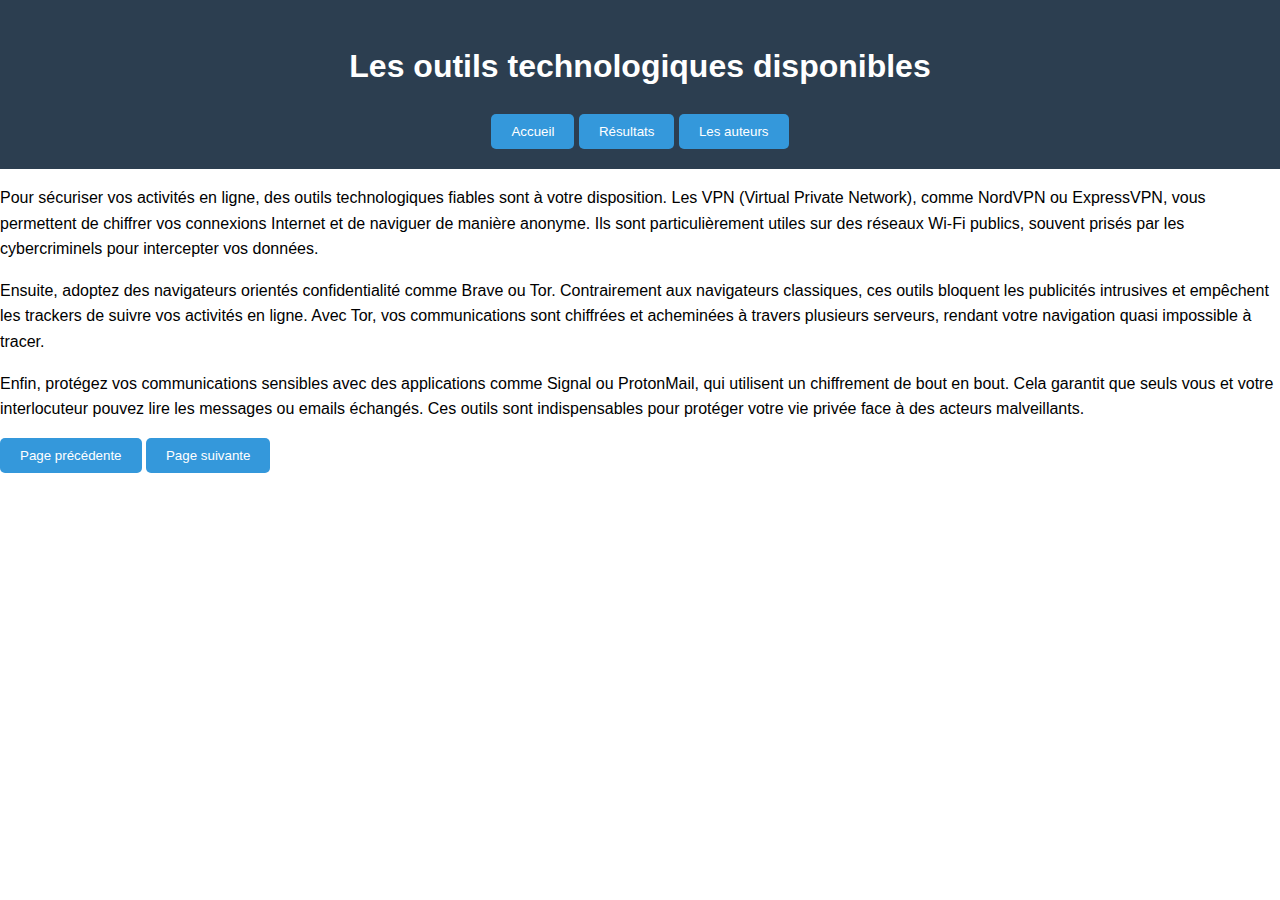
==== resultats/resultats2.html @ 11ca6e15 "assets" ====
<html lang="en">
  <head>
    <meta charset="UTF-8" />
    <meta name="viewport" content="width=device-width, initial-scale=1.0" />
    <title>Document</title>
    <link rel="stylesheet" href="../styles.css" />
  </head>
  <body>
    <header>
      <h1>Les outils technologiques disponibles</h1>
      <section>
        <button onclick="window.location.href='../index.html'">Accueil</button>
        <button onclick="window.location.href='resultats1.html'">
          Résultats
        </button>
        <button onclick="window.location.href='../auteurs.html'">
          Les auteurs
        </button>
      </section>
    </header>

    <p>
      Pour sécuriser vos activités en ligne, des outils technologiques fiables
      sont à votre disposition. Les VPN (Virtual Private Network), comme NordVPN
      ou ExpressVPN, vous permettent de chiffrer vos connexions Internet et de
      naviguer de manière anonyme. Ils sont particulièrement utiles sur des
      réseaux Wi-Fi publics, souvent prisés par les cybercriminels pour
      intercepter vos données.
    </p>
    <p>
      Ensuite, adoptez des navigateurs orientés confidentialité comme Brave ou
      Tor. Contrairement aux navigateurs classiques, ces outils bloquent les
      publicités intrusives et empêchent les trackers de suivre vos activités en
      ligne. Avec Tor, vos communications sont chiffrées et acheminées à travers
      plusieurs serveurs, rendant votre navigation quasi impossible à tracer.
    </p>
    <p>
      Enfin, protégez vos communications sensibles avec des applications comme
      Signal ou ProtonMail, qui utilisent un chiffrement de bout en bout. Cela
      garantit que seuls vous et votre interlocuteur pouvez lire les messages ou
      emails échangés. Ces outils sont indispensables pour protéger votre vie
      privée face à des acteurs malveillants.
    </p>
    <section>
      <button onclick="window.location.href='resultats1.html'">
        Page précédente
      </button>
      <button onclick="window.location.href='resultats3.html'">
        Page suivante
      </button>
    </section>
  </body>
</html>
---- styles.css ----
body {
  font-family: Arial, sans-serif;
  line-height: 1.6;
  margin: 0;
  padding: 0;
}

header {
  background-color: #2c3e50;
  color: #fff;
  padding: 20px;
  text-align: center;
}

main {
  margin: 0 auto;
  padding-bottom: 100px;
  padding-left: 50px;
  padding-right: 50px;
  padding-top: 50px;
}

button {
  background-color: #3498db;
  color: #fff;
  border: none;
  padding: 10px 20px;
  cursor: pointer;
  border-radius: 5px;
}

button:hover {
  background-color: #2980b9;
}

footer {
  background-color: #2c3e50;
  color: #fff;
  text-align: center;
  padding: 10px;
  position: fixed;
  bottom: 0;
  width: 100%;
}

/* img { */
/*   max-width: 100%; */
/*   height: auto; */
/*   border-radius: 5px; */
/* } */

.img-auteur {
  max-width: 300px;
}
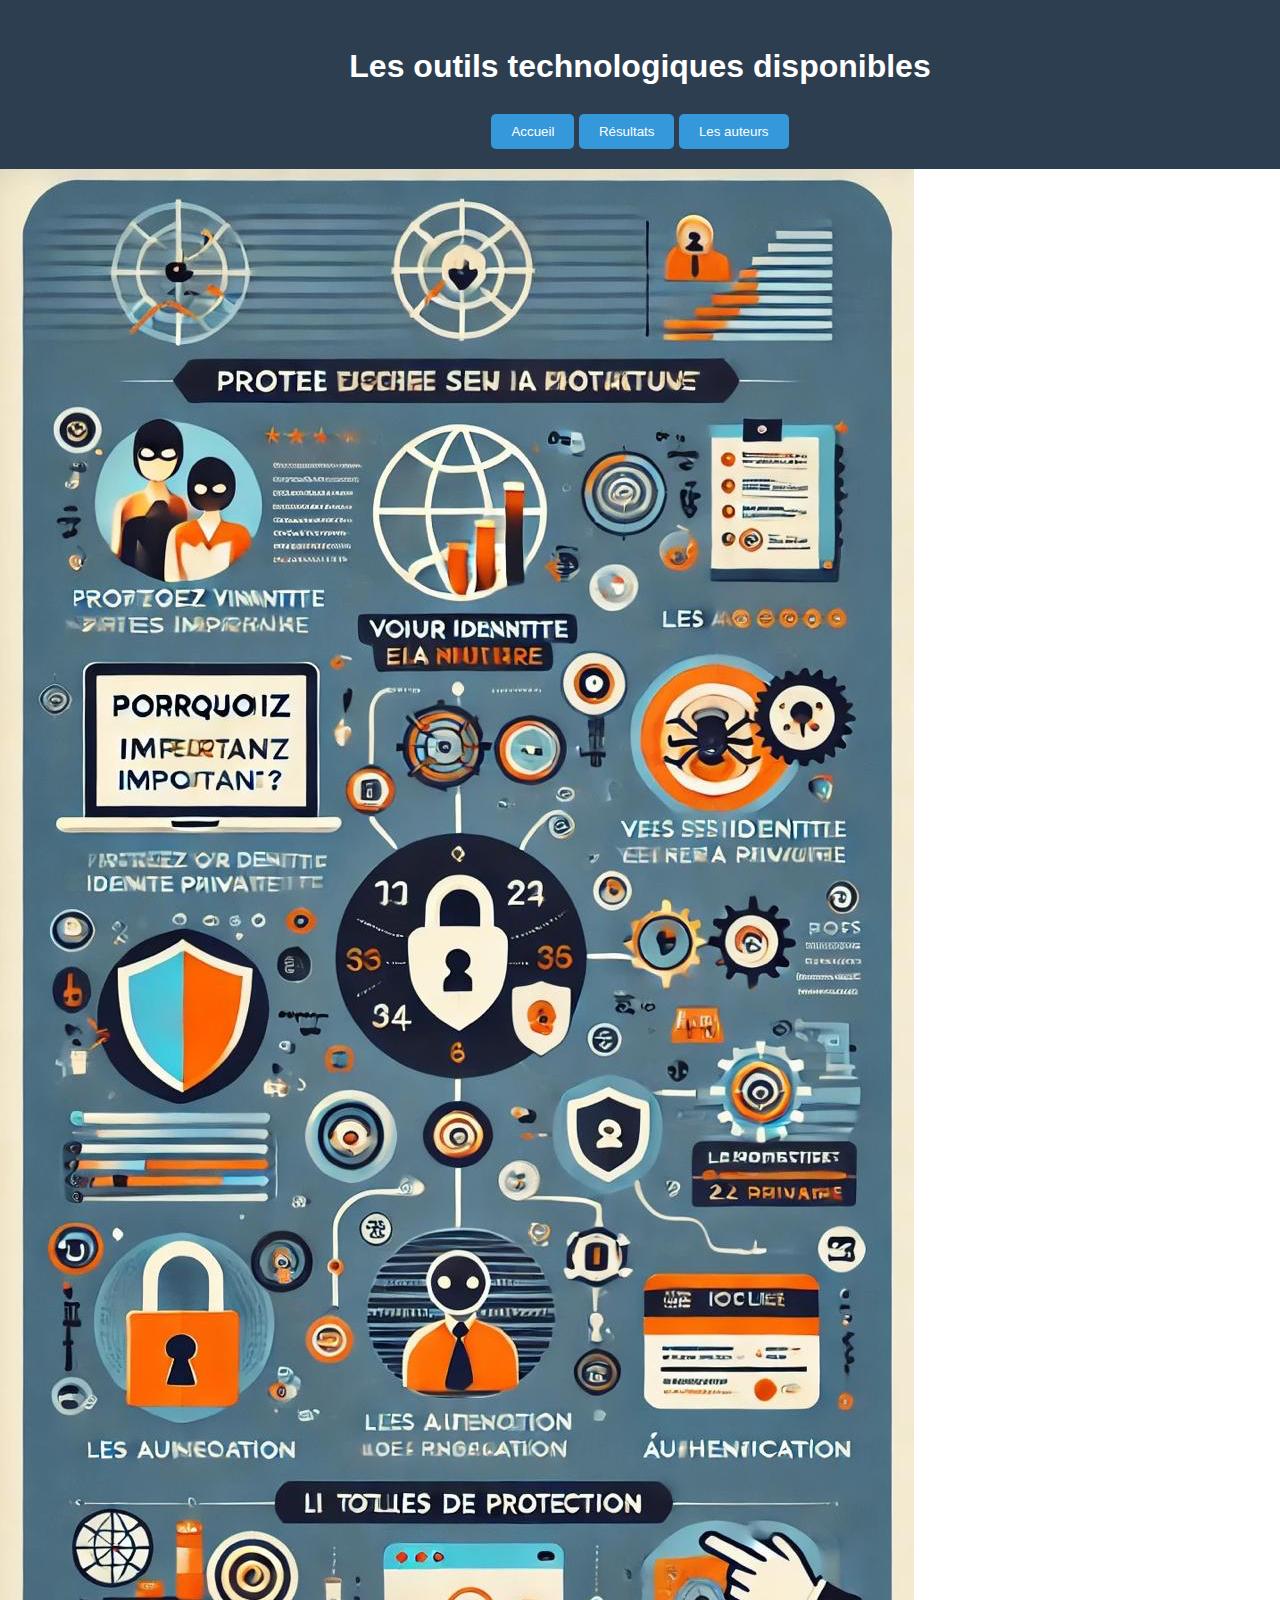
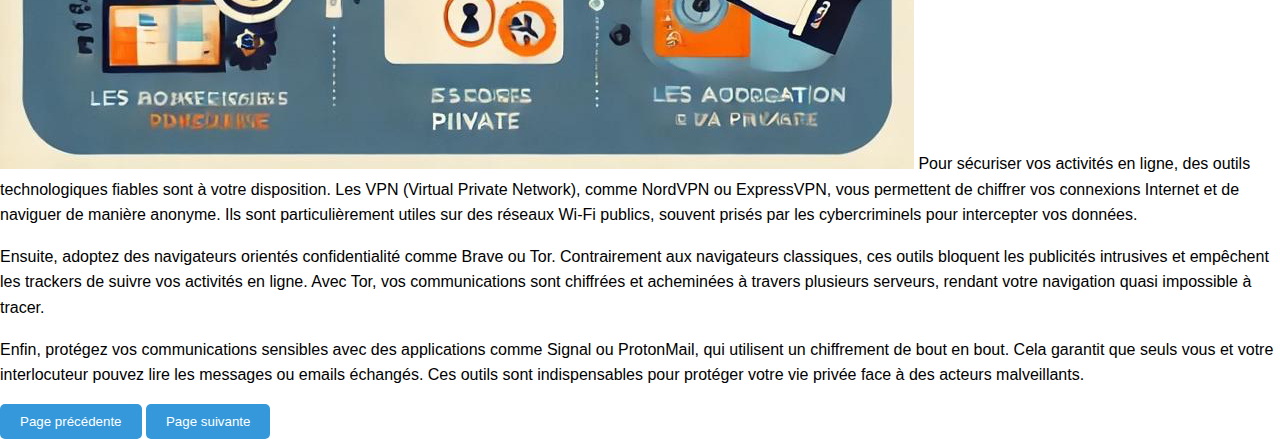
==== commit 4be949e0: "Add files via upload" ====
--- a/resultats/resultats2.html
+++ b/resultats/resultats2.html
@@ -18,7 +18,7 @@
         </button>
       </section>
     </header>
-
+    <img src="../images/infographie.png"
     <p>
       Pour sécuriser vos activités en ligne, des outils technologiques fiables
       sont à votre disposition. Les VPN (Virtual Private Network), comme NordVPN
